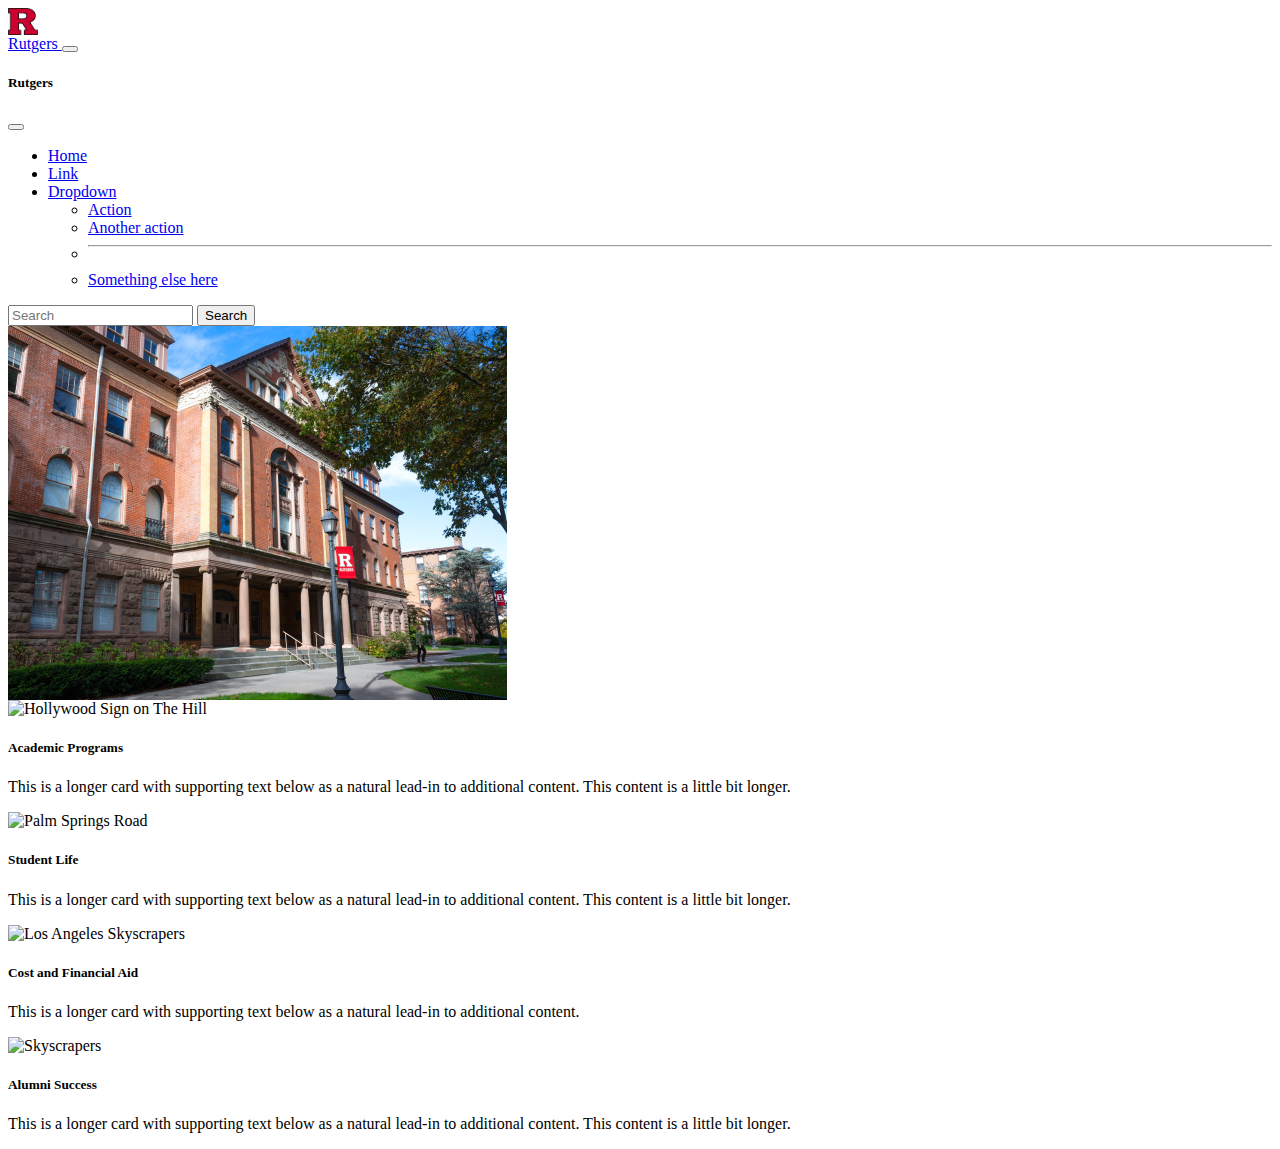
==== index.html @ 3d9d53f5 "added nav, cards, and section" ====
<!doctype html>
<html lang="en">
    <head>
        <title>College Recruitment - Rutgers</title>
        <!-- Required meta tags -->
        <meta charset="utf-8" />
        <meta
            name="viewport"
            content="width=device-width, initial-scale=1, shrink-to-fit=no"
        />

        <!-- Bootstrap CSS v5.2.1 -->
         <link href="style.css" rel="stylesheet"/>
        <link
            href="https://cdn.jsdelivr.net/npm/bootstrap@5.3.2/dist/css/bootstrap.min.css"
            rel="stylesheet"
            integrity="sha384-T3c6CoIi6uLrA9TneNEoa7RxnatzjcDSCmG1MXxSR1GAsXEV/Dwwykc2MPK8M2HN"
            crossorigin="anonymous"
        />
    </head>

    <body>
        <header>

            <nav class="navbar bg-body-tertiary fixed-top">
                <div class="container-fluid">
                  <a class="navbar-brand" href="#">
                    <img src="images/rutgers-logo.png" alt="Logo" width="30" height="24" class="d-inline-block align-text-top">
                    Rutgers
                  </a>

                  <!--navbar right side btn start-->
                  <button class="navbar-toggler" type="button" data-bs-toggle="offcanvas" data-bs-target="#offcanvasNavbar" aria-controls="offcanvasNavbar" aria-label="Toggle navigation">
                    <span class="navbar-toggler-icon"></span>
                  </button>
                  <div class="offcanvas offcanvas-end" tabindex="-1" id="offcanvasNavbar" aria-labelledby="offcanvasNavbarLabel">
                    <div class="offcanvas-header">
                      <h5 class="offcanvas-title" id="offcanvasNavbarLabel">Rutgers</h5>
                      <button type="button" class="btn-close" data-bs-dismiss="offcanvas" aria-label="Close"></button>
                    </div>
                    <div class="offcanvas-body">
                      <ul class="navbar-nav justify-content-end flex-grow-1 pe-3">
                        <li class="nav-item">
                          <a class="nav-link active" aria-current="page" href="#">Home</a>
                        </li>
                        <li class="nav-item">
                          <a class="nav-link" href="#">Link</a>
                        </li>
                        <li class="nav-item dropdown">
                          <a class="nav-link dropdown-toggle" href="#" role="button" data-bs-toggle="dropdown" aria-expanded="false">
                            Dropdown
                          </a>
                          <ul class="dropdown-menu">
                            <li><a class="dropdown-item" href="#">Action</a></li>
                            <li><a class="dropdown-item" href="#">Another action</a></li>
                            <li>
                              <hr class="dropdown-divider">
                            </li>
                            <li><a class="dropdown-item" href="#">Something else here</a></li>
                          </ul>
                        </li>
                      </ul>
                      <form class="d-flex mt-3" role="search">
                        <input class="form-control me-2" type="search" placeholder="Search" aria-label="Search">
                        <button class="btn btn-outline-success" type="submit">Search</button>
                      </form>
                    </div>
                  </div>
                  <!--navbar right side btn end-->

                </div>
              </nav>

        </header>

        <main>

            <section class="100vh mt-5 mb-5 img-responsive">
                <img class="img" src="images/rutgers-campus.jpg"/>
            </section>

            <div class="row row-cols-1 row-cols-md-2 g-4">
                <!--CARD 1 START-->
                <div class="col">
                  <div class="card">
                    <img src="https://mdbcdn.b-cdn.net/img/new/standard/city/041.webp" class="card-img-top"
                      alt="Hollywood Sign on The Hill" />
                    <div class="card-body">
                      <h5 class="card-title">Academic Programs</h5>
                      <p class="card-text">
                        This is a longer card with supporting text below as a natural lead-in to
                        additional content. This content is a little bit longer.
                      </p>
                    </div>
                  </div>
                </div>
                <!--CARD 1 END-->
                <!--CARD 2 START-->
                <div class="col">
                  <div class="card">
                    <img src="https://mdbcdn.b-cdn.net/img/new/standard/city/042.webp" class="card-img-top"
                      alt="Palm Springs Road" />
                    <div class="card-body">
                      <h5 class="card-title">Student Life</h5>
                      <p class="card-text">
                        This is a longer card with supporting text below as a natural lead-in to
                        additional content. This content is a little bit longer.
                      </p>
                    </div>
                  </div>
                </div>
                <!--CARD 2 END-->
                <!--CARD 3 START-->
                <div class="col">
                  <div class="card">
                    <img src="https://mdbcdn.b-cdn.net/img/new/standard/city/043.webp" class="card-img-top"
                      alt="Los Angeles Skyscrapers" />
                    <div class="card-body">
                      <h5 class="card-title">Cost and Financial Aid</h5>
                      <p class="card-text">This is a longer card with supporting text below as a natural lead-in to
                        additional content.</p>
                    </div>
                  </div>
                </div>
                <!--CARD 3 END-->
                <!--CARD 4 START-->
                <div class="col">
                  <div class="card">
                    <img src="https://mdbcdn.b-cdn.net/img/new/standard/city/044.webp" class="card-img-top"
                      alt="Skyscrapers" />
                    <div class="card-body">
                      <h5 class="card-title">Alumni Success</h5>
                      <p class="card-text">
                        This is a longer card with supporting text below as a natural lead-in to
                        additional content. This content is a little bit longer.
                      </p>
                    </div>
                  </div>
                </div>
                <!--CARD 4 END-->
              </div>

        </main>
        <footer>
            <!-- place footer here -->
        </footer>
        <!-- Bootstrap JavaScript Libraries -->
        <script
            src="https://cdn.jsdelivr.net/npm/@popperjs/core@2.11.8/dist/umd/popper.min.js"
            integrity="sha384-I7E8VVD/ismYTF4hNIPjVp/Zjvgyol6VFvRkX/vR+Vc4jQkC+hVqc2pM8ODewa9r"
            crossorigin="anonymous"
        ></script>

        <script
            src="https://cdn.jsdelivr.net/npm/bootstrap@5.3.2/dist/js/bootstrap.min.js"
            integrity="sha384-BBtl+eGJRgqQAUMxJ7pMwbEyER4l1g+O15P+16Ep7Q9Q+zqX6gSbd85u4mG4QzX+"
            crossorigin="anonymous"
        ></script>
    </body>
</html>
---- style.css ----
img {
    display: block;
    max-width: 100%;
    height: auto;
  }
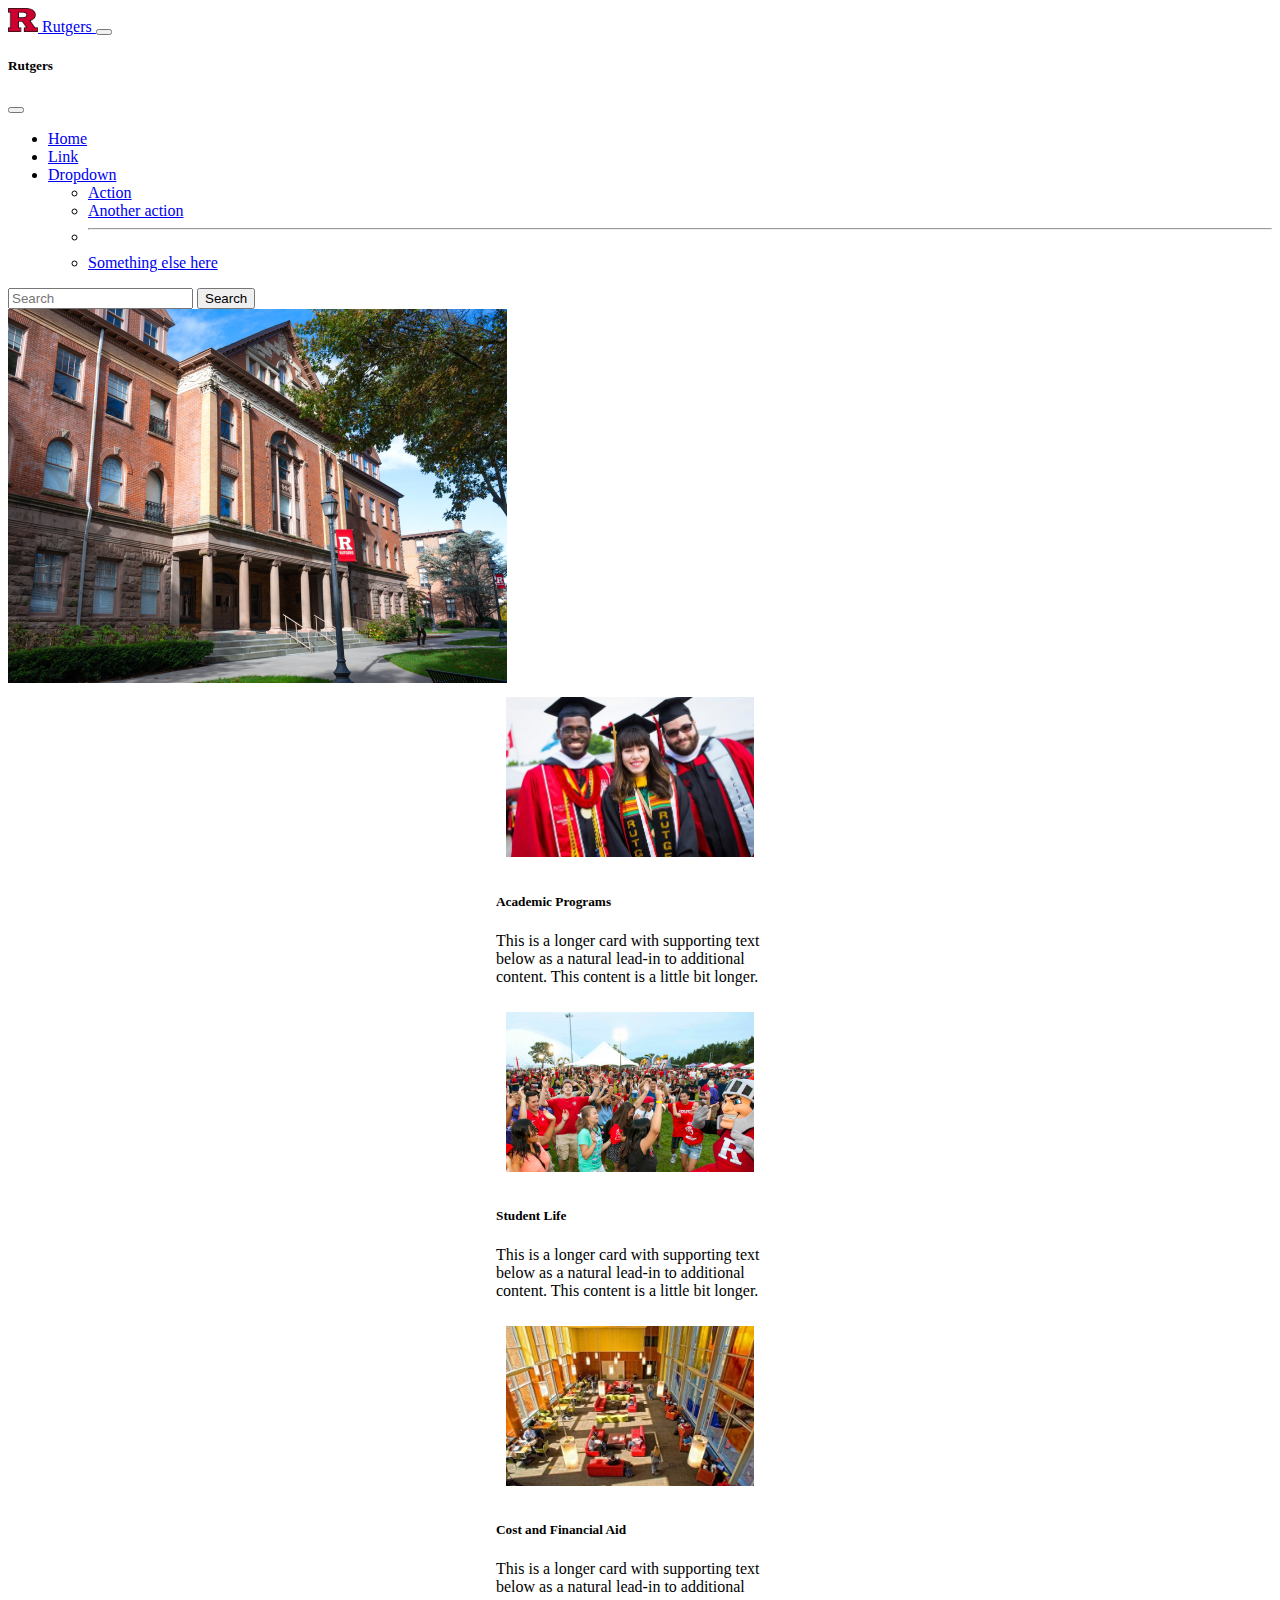
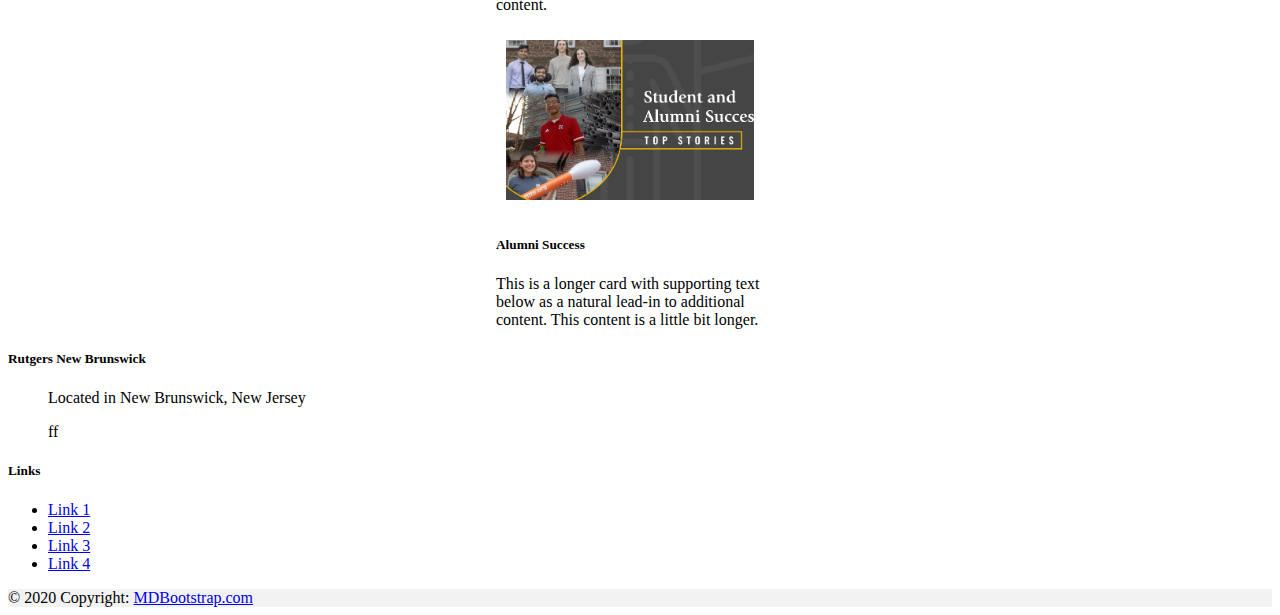
==== commit 1e27db44: "added imgs and footer and tried to resize things" ====
--- a/index.html
+++ b/index.html
@@ -75,75 +75,139 @@
 
         <main>
 
-            <section class="100vh mt-5 mb-5 img-responsive">
+            <section class="100vh mt-5 mb-5 img-responsive img1">
                 <img class="img" src="images/rutgers-campus.jpg"/>
             </section>
 
-            <div class="row row-cols-1 row-cols-md-2 g-4">
-                <!--CARD 1 START-->
-                <div class="col">
-                  <div class="card">
-                    <img src="https://mdbcdn.b-cdn.net/img/new/standard/city/041.webp" class="card-img-top"
-                      alt="Hollywood Sign on The Hill" />
-                    <div class="card-body">
-                      <h5 class="card-title">Academic Programs</h5>
-                      <p class="card-text">
-                        This is a longer card with supporting text below as a natural lead-in to
-                        additional content. This content is a little bit longer.
-                      </p>
-                    </div>
-                  </div>
-                </div>
-                <!--CARD 1 END-->
-                <!--CARD 2 START-->
-                <div class="col">
-                  <div class="card">
-                    <img src="https://mdbcdn.b-cdn.net/img/new/standard/city/042.webp" class="card-img-top"
-                      alt="Palm Springs Road" />
-                    <div class="card-body">
-                      <h5 class="card-title">Student Life</h5>
-                      <p class="card-text">
-                        This is a longer card with supporting text below as a natural lead-in to
-                        additional content. This content is a little bit longer.
-                      </p>
-                    </div>
-                  </div>
-                </div>
-                <!--CARD 2 END-->
-                <!--CARD 3 START-->
-                <div class="col">
-                  <div class="card">
-                    <img src="https://mdbcdn.b-cdn.net/img/new/standard/city/043.webp" class="card-img-top"
-                      alt="Los Angeles Skyscrapers" />
-                    <div class="card-body">
-                      <h5 class="card-title">Cost and Financial Aid</h5>
-                      <p class="card-text">This is a longer card with supporting text below as a natural lead-in to
-                        additional content.</p>
-                    </div>
-                  </div>
-                </div>
-                <!--CARD 3 END-->
-                <!--CARD 4 START-->
-                <div class="col">
-                  <div class="card">
-                    <img src="https://mdbcdn.b-cdn.net/img/new/standard/city/044.webp" class="card-img-top"
-                      alt="Skyscrapers" />
-                    <div class="card-body">
-                      <h5 class="card-title">Alumni Success</h5>
-                      <p class="card-text">
-                        This is a longer card with supporting text below as a natural lead-in to
-                        additional content. This content is a little bit longer.
-                      </p>
-                    </div>
-                  </div>
-                </div>
-                <!--CARD 4 END-->
-              </div>
+            <div class="row row-cols-1 row-cols-md-2 g-4 d-flex justify-content-center">
+              <!--CARD 1 START-->
+              <div class="col">
+                <div class="card small-card">
+                  <img src="images/rutgers-academic.jpg" class="card-img-top fixed-size" alt="Hollywood Sign on The Hill" />
+                  <div class="card-body">
+                    <h5 class="card-title">Academic Programs</h5>
+                    <p class="card-text">
+                      This is a longer card with supporting text below as a natural lead-in to additional content. This content is a little bit longer.
+                    </p>
+                  </div>
+                </div>
+              </div>
+              <!--CARD 1 END-->
+              <!--CARD 2 START-->
+              <div class="col">
+                <div class="card small-card">
+                  <img src="images/rutgers-student.jpg" class="card-img-top fixed-size" alt="Palm Springs Road" />
+                  <div class="card-body">
+                    <h5 class="card-title">Student Life</h5>
+                    <p class="card-text">
+                      This is a longer card with supporting text below as a natural lead-in to additional content. This content is a little bit longer.
+                    </p>
+                  </div>
+                </div>
+              </div>
+              <!--CARD 2 END-->
+              <!--CARD 3 START-->
+              <div class="col">
+                <div class="card small-card">
+                  <img src="images/rutgers-cost.jpg" class="card-img-top fixed-size" alt="Los Angeles Skyscrapers" />
+                  <div class="card-body">
+                    <h5 class="card-title">Cost and Financial Aid</h5>
+                    <p class="card-text">This is a longer card with supporting text below as a natural lead-in to additional content.</p>
+                  </div>
+                </div>
+              </div>
+              <!--CARD 3 END-->
+              <!--CARD 4 START-->
+              <div class="col">
+                <div class="card small-card">
+                  <img src="images/rutgers-alumni.jpg" class="card-img-top fixed-size" alt="Skyscrapers" />
+                  <div class="card-body">
+                    <h5 class="card-title">Alumni Success</h5>
+                    <p class="card-text">
+                      This is a longer card with supporting text below as a natural lead-in to additional content. This content is a little bit longer.
+                    </p>
+                  </div>
+                </div>
+              </div>
+              <!--CARD 4 END-->
+            </div>
+            
+            <style>
+              .small-card {
+                width: 18rem; /* Adjust the card width as needed */
+                margin: 0 auto; /* Center the card */
+              }
+            
+              .fixed-size {
+                height: 180px; /* Adjust this value as needed */
+                width: calc(100% - 20px); /* Ensures the image spans the full width of the card, minus the padding */
+                padding: 10px; /* Adds padding around the image */
+                object-fit: cover; /* Ensures the image covers the area without distortion */
+                box-sizing: border-box; /* Ensures padding is included in the element's total width and height */
+              }
+            </style>
+            
+            
+            
 
         </main>
-        <footer>
-            <!-- place footer here -->
-        </footer>
+
+
+        <section class="">
+          <!-- Footer -->
+          <footer class="bg-body-tertiary text-center">
+            <!-- Grid container -->
+            <div class="container p-4">
+              <!--Grid row-->
+              <div class="row">
+                <!--Grid column-->
+                <div class="col-lg-6 col-md-12 mb-4 mb-md-0">
+                  <h5 class="text-uppercase">Rutgers New Brunswick</h5>
+        
+                  <ul>
+                    <p>Located in New Brunswick, New Jersey</p>
+                    <p>ff</p>
+                  </ul>
+                </div>
+                <!--Grid column-->
+        
+                <!--Grid column-->
+                <div class="col-lg-3 col-md-6 mb-4 mb-md-0">
+                  <h5 class="text-uppercase">Links</h5>
+        
+                  <ul class="list-unstyled mb-0">
+                    <li>
+                      <a href="#!" class="text-body">Link 1</a>
+                    </li>
+                    <li>
+                      <a href="#!" class="text-body">Link 2</a>
+                    </li>
+                    <li>
+                      <a href="#!" class="text-body">Link 3</a>
+                    </li>
+                    <li>
+                      <a href="#!" class="text-body">Link 4</a>
+                    </li>
+                  </ul>
+                </div>
+                <!--Grid column-->
+        
+              </div>
+              <!--Grid row-->
+            </div>
+            <!-- Grid container -->
+        
+            <!-- Copyright -->
+            <div class="text-center p-3" style="background-color: rgba(0, 0, 0, 0.05);">
+              © 2020 Copyright:
+              <a class="text-body" href="https://mdbootstrap.com/">MDBootstrap.com</a>
+            </div>
+            <!-- Copyright -->
+          </footer>
+          <!-- Footer -->
+        </section>
+
+
         <!-- Bootstrap JavaScript Libraries -->
         <script
             src="https://cdn.jsdelivr.net/npm/@popperjs/core@2.11.8/dist/umd/popper.min.js"
--- a/style.css
+++ b/style.css
@@ -1,5 +1,3 @@
-img {
-    display: block;
-    max-width: 100%;
-    height: auto;
-  }+.img1 {
+  width: 10000px;
+}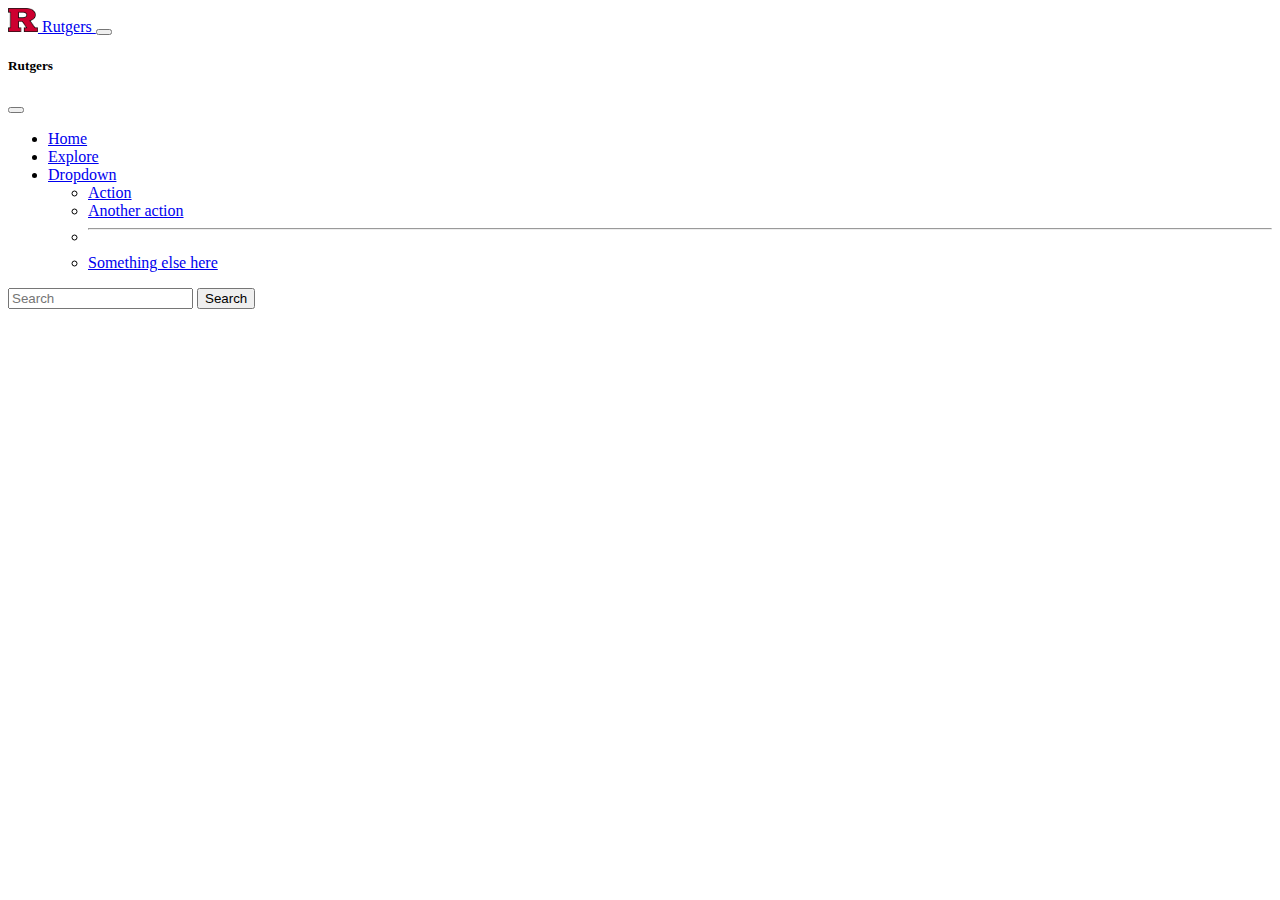
==== commit 7753fc83: "changed image, added a home page" ====
--- a/index.html
+++ b/index.html
@@ -10,7 +10,6 @@
         />
 
         <!-- Bootstrap CSS v5.2.1 -->
-         <link href="style.css" rel="stylesheet"/>
         <link
             href="https://cdn.jsdelivr.net/npm/bootstrap@5.3.2/dist/css/bootstrap.min.css"
             rel="stylesheet"
@@ -21,7 +20,7 @@
 
     <body>
         <header>
-
+            
             <nav class="navbar bg-body-tertiary fixed-top">
                 <div class="container-fluid">
                   <a class="navbar-brand" href="#">
@@ -41,10 +40,10 @@
                     <div class="offcanvas-body">
                       <ul class="navbar-nav justify-content-end flex-grow-1 pe-3">
                         <li class="nav-item">
-                          <a class="nav-link active" aria-current="page" href="#">Home</a>
+                          <a class="nav-link active" aria-current="page" href="index.html">Home</a>
                         </li>
                         <li class="nav-item">
-                          <a class="nav-link" href="#">Link</a>
+                          <a class="nav-link" href="explore.html">Explore</a>
                         </li>
                         <li class="nav-item dropdown">
                           <a class="nav-link dropdown-toggle" href="#" role="button" data-bs-toggle="dropdown" aria-expanded="false">
@@ -72,142 +71,10 @@
               </nav>
 
         </header>
-
-        <main>
-
-            <section class="100vh mt-5 mb-5 img-responsive img1">
-                <img class="img" src="images/rutgers-campus.jpg"/>
-            </section>
-
-            <div class="row row-cols-1 row-cols-md-2 g-4 d-flex justify-content-center">
-              <!--CARD 1 START-->
-              <div class="col">
-                <div class="card small-card">
-                  <img src="images/rutgers-academic.jpg" class="card-img-top fixed-size" alt="Hollywood Sign on The Hill" />
-                  <div class="card-body">
-                    <h5 class="card-title">Academic Programs</h5>
-                    <p class="card-text">
-                      This is a longer card with supporting text below as a natural lead-in to additional content. This content is a little bit longer.
-                    </p>
-                  </div>
-                </div>
-              </div>
-              <!--CARD 1 END-->
-              <!--CARD 2 START-->
-              <div class="col">
-                <div class="card small-card">
-                  <img src="images/rutgers-student.jpg" class="card-img-top fixed-size" alt="Palm Springs Road" />
-                  <div class="card-body">
-                    <h5 class="card-title">Student Life</h5>
-                    <p class="card-text">
-                      This is a longer card with supporting text below as a natural lead-in to additional content. This content is a little bit longer.
-                    </p>
-                  </div>
-                </div>
-              </div>
-              <!--CARD 2 END-->
-              <!--CARD 3 START-->
-              <div class="col">
-                <div class="card small-card">
-                  <img src="images/rutgers-cost.jpg" class="card-img-top fixed-size" alt="Los Angeles Skyscrapers" />
-                  <div class="card-body">
-                    <h5 class="card-title">Cost and Financial Aid</h5>
-                    <p class="card-text">This is a longer card with supporting text below as a natural lead-in to additional content.</p>
-                  </div>
-                </div>
-              </div>
-              <!--CARD 3 END-->
-              <!--CARD 4 START-->
-              <div class="col">
-                <div class="card small-card">
-                  <img src="images/rutgers-alumni.jpg" class="card-img-top fixed-size" alt="Skyscrapers" />
-                  <div class="card-body">
-                    <h5 class="card-title">Alumni Success</h5>
-                    <p class="card-text">
-                      This is a longer card with supporting text below as a natural lead-in to additional content. This content is a little bit longer.
-                    </p>
-                  </div>
-                </div>
-              </div>
-              <!--CARD 4 END-->
-            </div>
-            
-            <style>
-              .small-card {
-                width: 18rem; /* Adjust the card width as needed */
-                margin: 0 auto; /* Center the card */
-              }
-            
-              .fixed-size {
-                height: 180px; /* Adjust this value as needed */
-                width: calc(100% - 20px); /* Ensures the image spans the full width of the card, minus the padding */
-                padding: 10px; /* Adds padding around the image */
-                object-fit: cover; /* Ensures the image covers the area without distortion */
-                box-sizing: border-box; /* Ensures padding is included in the element's total width and height */
-              }
-            </style>
-            
-            
-            
-
-        </main>
-
-
-        <section class="">
-          <!-- Footer -->
-          <footer class="bg-body-tertiary text-center">
-            <!-- Grid container -->
-            <div class="container p-4">
-              <!--Grid row-->
-              <div class="row">
-                <!--Grid column-->
-                <div class="col-lg-6 col-md-12 mb-4 mb-md-0">
-                  <h5 class="text-uppercase">Rutgers New Brunswick</h5>
-        
-                  <ul>
-                    <p>Located in New Brunswick, New Jersey</p>
-                    <p>ff</p>
-                  </ul>
-                </div>
-                <!--Grid column-->
-        
-                <!--Grid column-->
-                <div class="col-lg-3 col-md-6 mb-4 mb-md-0">
-                  <h5 class="text-uppercase">Links</h5>
-        
-                  <ul class="list-unstyled mb-0">
-                    <li>
-                      <a href="#!" class="text-body">Link 1</a>
-                    </li>
-                    <li>
-                      <a href="#!" class="text-body">Link 2</a>
-                    </li>
-                    <li>
-                      <a href="#!" class="text-body">Link 3</a>
-                    </li>
-                    <li>
-                      <a href="#!" class="text-body">Link 4</a>
-                    </li>
-                  </ul>
-                </div>
-                <!--Grid column-->
-        
-              </div>
-              <!--Grid row-->
-            </div>
-            <!-- Grid container -->
-        
-            <!-- Copyright -->
-            <div class="text-center p-3" style="background-color: rgba(0, 0, 0, 0.05);">
-              © 2020 Copyright:
-              <a class="text-body" href="https://mdbootstrap.com/">MDBootstrap.com</a>
-            </div>
-            <!-- Copyright -->
-          </footer>
-          <!-- Footer -->
-        </section>
-
-
+        <main></main>
+        <footer>
+            <!-- place footer here -->
+        </footer>
         <!-- Bootstrap JavaScript Libraries -->
         <script
             src="https://cdn.jsdelivr.net/npm/@popperjs/core@2.11.8/dist/umd/popper.min.js"
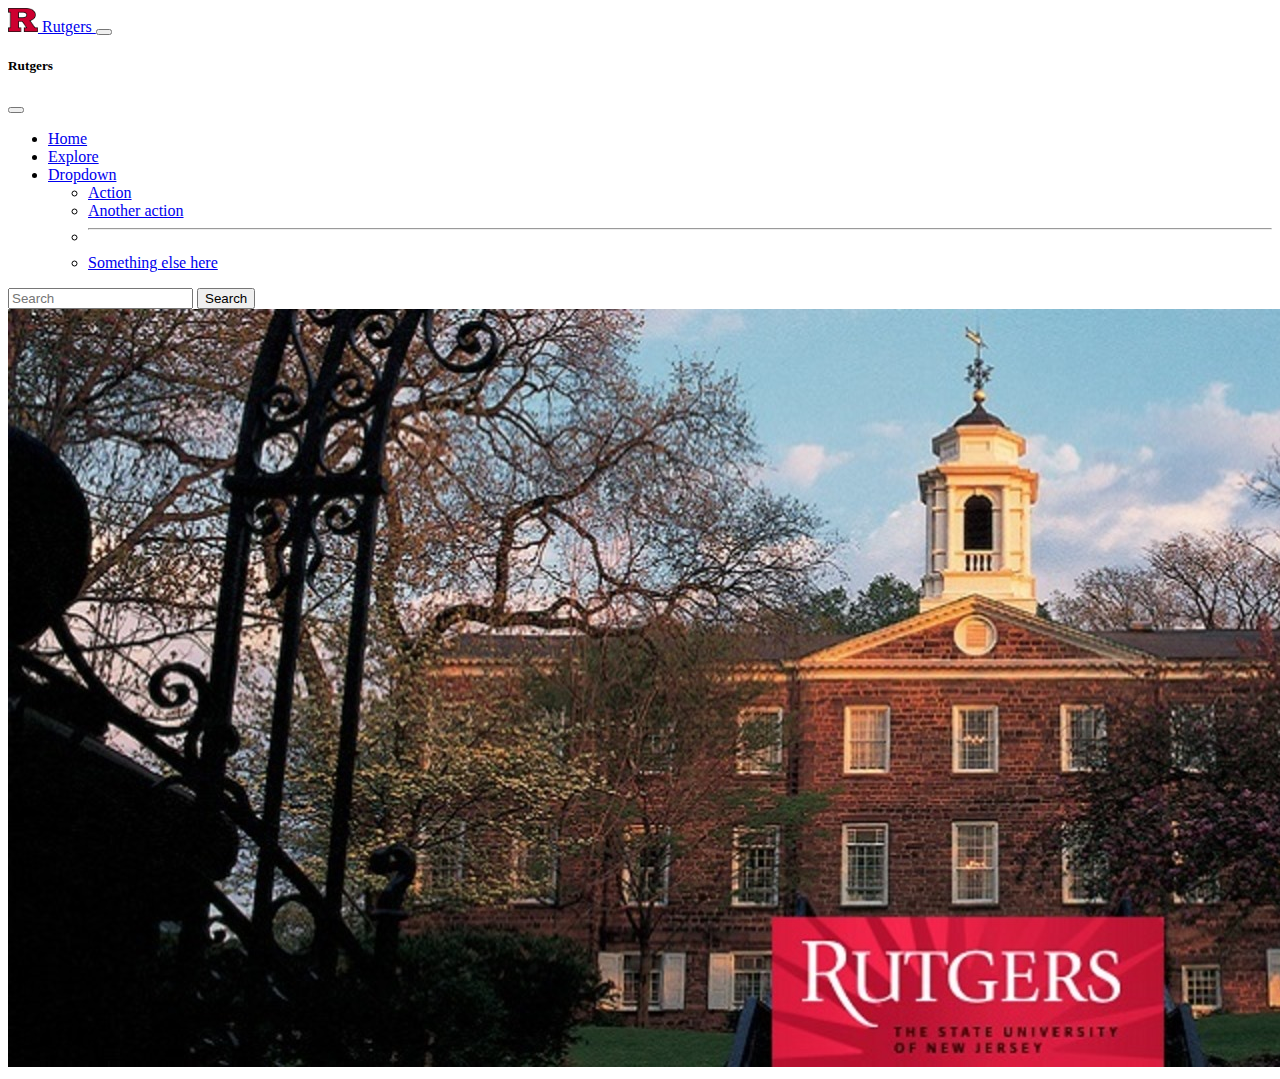
==== commit 9b6355df: "added home img, maybe new cards" ====
--- a/index.html
+++ b/index.html
@@ -71,7 +71,14 @@
               </nav>
 
         </header>
-        <main></main>
+        <main>
+
+          <section class="100vh mt-5 mb-5 img-responsive img1 img">
+            <img class="imcClass" src="images/rutgers-1.jpg  "/>
+        </section>
+
+
+        </main>
         <footer>
             <!-- place footer here -->
         </footer>
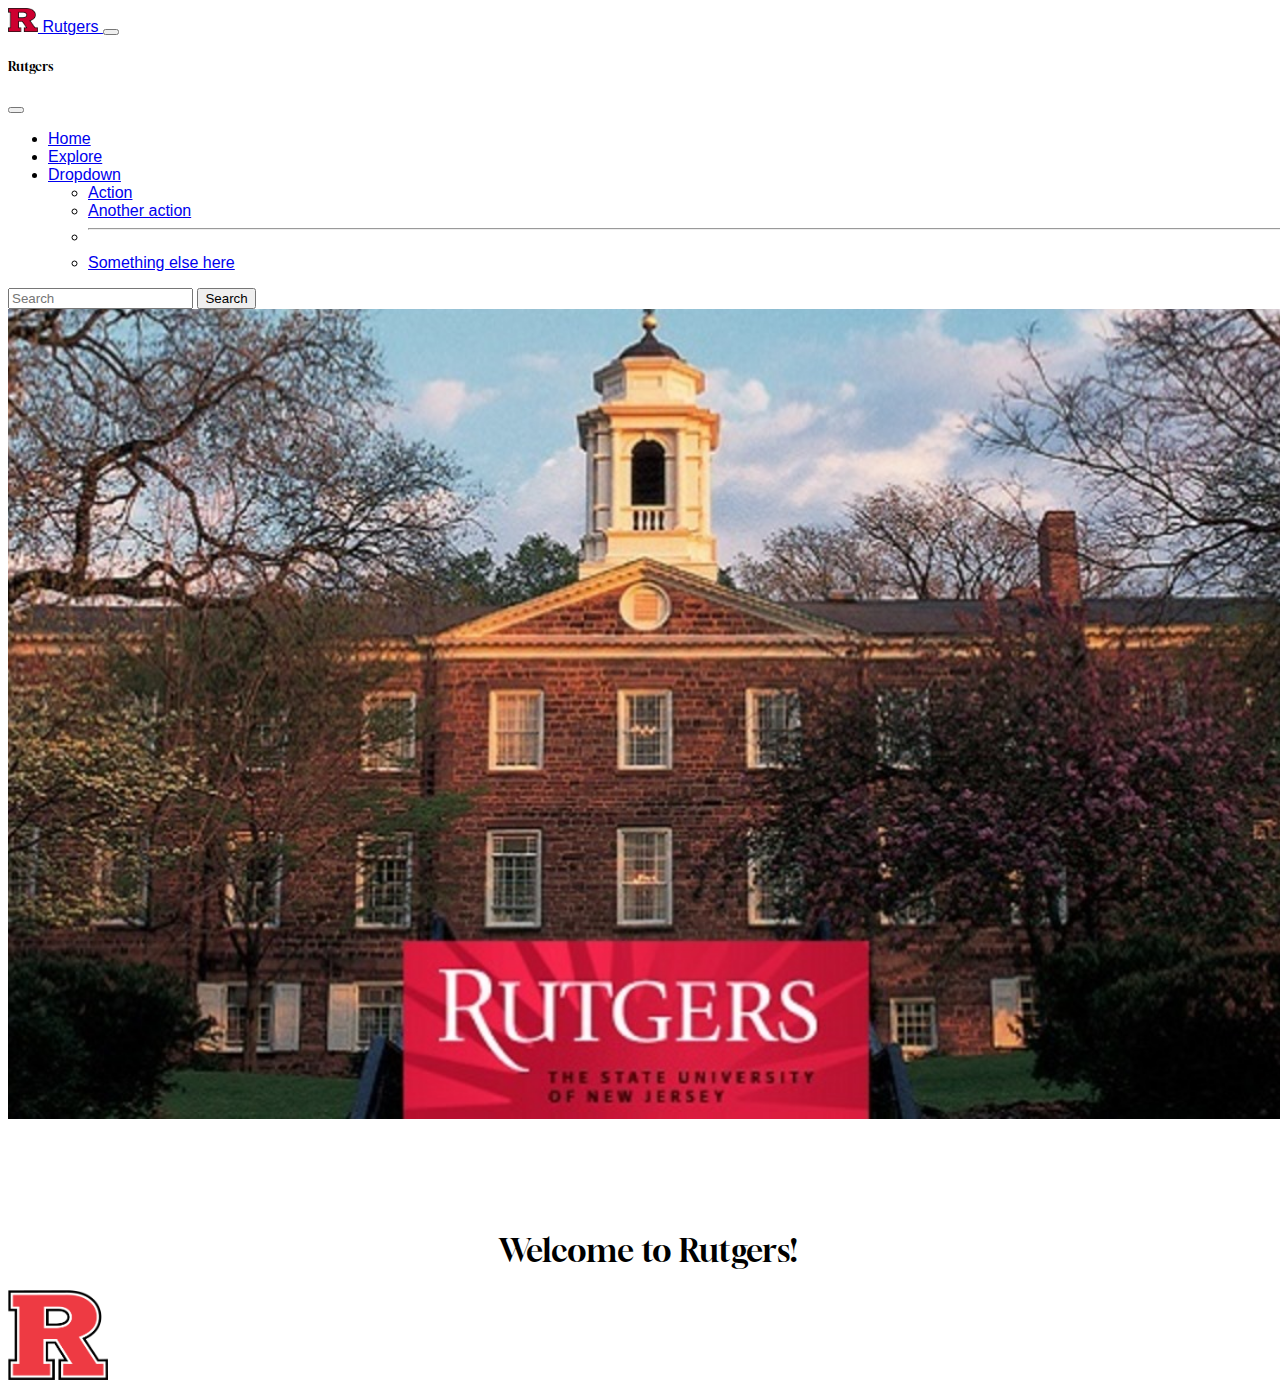
==== commit 49bd6594: "added imgs and fonts" ====
--- a/index.html
+++ b/index.html
@@ -16,6 +16,10 @@
             integrity="sha384-T3c6CoIi6uLrA9TneNEoa7RxnatzjcDSCmG1MXxSR1GAsXEV/Dwwykc2MPK8M2HN"
             crossorigin="anonymous"
         />
+        <link href="style.css" rel="stylesheet"/>
+        <link rel="preconnect" href="https://fonts.googleapis.com">
+        <link rel="preconnect" href="https://fonts.gstatic.com" crossorigin>
+        <link href="https://fonts.googleapis.com/css2?family=Gloock&display=swap" rel="stylesheet">
     </head>
 
     <body>
@@ -34,7 +38,7 @@
                   </button>
                   <div class="offcanvas offcanvas-end" tabindex="-1" id="offcanvasNavbar" aria-labelledby="offcanvasNavbarLabel">
                     <div class="offcanvas-header">
-                      <h5 class="offcanvas-title" id="offcanvasNavbarLabel">Rutgers</h5>
+                      <h5 class="offcanvas-title hd-txt" id="offcanvasNavbarLabel">Rutgers</h5>
                       <button type="button" class="btn-close" data-bs-dismiss="offcanvas" aria-label="Close"></button>
                     </div>
                     <div class="offcanvas-body">
@@ -73,10 +77,15 @@
         </header>
         <main>
 
-          <section class="100vh mt-5 mb-5 img-responsive img1 img">
+          <section class="100vh mt-0 img-responsive img1 img">
             <img class="imcClass" src="images/rutgers-1.jpg  "/>
         </section>
 
+        <h1 class="hd-txt hd-main">Welcome to Rutgers!</h1>
+
+        <div>
+        <img class="fostrap-logo" src="images/RU-logo2.png">
+        </div>
 
         </main>
         <footer>
--- a/style.css
+++ b/style.css
@@ -0,0 +1,141 @@
+.hd-main {
+  text-align: center;
+}
+
+
+.hd-txt {
+  font-family: "Gloock", serif;
+  font-weight: 400;
+  font-style: normal;
+}
+
+
+.img1 {
+  position: relative;
+        width: 100vw;
+        height: 100vh;
+        overflow: hidden;
+        margin: 0; /* Remove margins to ensure full screen coverage */
+}
+
+.img1 img {
+  position: absolute;
+        top: 10%;
+        left: 50%;
+        width: 100%;
+        height: 100%;
+        object-fit: cover;
+        transform: translate(-50%, -20%);
+}
+
+.small-card {
+  padding-bottom: 15px;
+}
+
+@import url(https://fonts.googleapis.com/css?family=Roboto:400,100,900);
+
+html,
+body {
+  -moz-box-sizing: border-box;
+       box-sizing: border-box;
+  height: 100%;
+  width: 100%; 
+  background: #FFF;
+  font-family: 'Roboto', sans-serif;
+  font-weight: 400;
+}
+ 
+.wrapper {
+  display: table;
+  height: 100%;
+  width: 100%;
+}
+
+.container-fostrap {
+  display: table-cell;
+  padding: 1em;
+  text-align: center;
+  vertical-align: middle;
+}
+.fostrap-logo {
+  width: 100px;
+  margin-bottom:15px
+}
+h1.heading {
+  color: #fff;
+  font-size: 1.15em;
+  font-weight: 900;
+  margin: 0 0 0.5em;
+  color: #505050;
+}
+@media (min-width: 450px) {
+  h1.heading {
+    font-size: 3.55em;
+  }
+}
+@media (min-width: 760px) {
+  h1.heading {
+    font-size: 3.05em;
+  }
+}
+@media (min-width: 900px) {
+  h1.heading {
+    font-size: 3.25em;
+    margin: 0 0 0.3em;
+  }
+} 
+.card {
+  display: block; 
+    margin-bottom: 20px;
+    line-height: 1.42857143;
+    background-color: #fff;
+    border-radius: 2px;
+    box-shadow: 0 2px 5px 0 rgba(0,0,0,0.16),0 2px 10px 0 rgba(0,0,0,0.12); 
+    transition: box-shadow .25s; 
+}
+.card:hover {
+  box-shadow: 0 8px 17px 0 rgba(0,0,0,0.2),0 6px 20px 0 rgba(0,0,0,0.19);
+}
+.img-card {
+  width: 100%;
+  height:200px;
+  border-top-left-radius:2px;
+  border-top-right-radius:2px;
+  display:block;
+    overflow: hidden;
+}
+.img-card img{
+  width: 100%;
+  height: 200px;
+  object-fit:cover; 
+  transition: all .25s ease;
+} 
+.card-content {
+  padding:15px;
+  text-align:left;
+}
+.card-title {
+  margin-top:0px;
+  font-weight: 700;
+  font-size: 1.65em;
+}
+.card-title a {
+  color: #000;
+  text-decoration: none !important;
+}
+.card-read-more {
+  border-top: 1px solid #D4D4D4;
+}
+.card-read-more a {
+  text-decoration: none !important;
+  padding:10px;
+  font-weight:600;
+  text-transform: uppercase
+}
+
+@media (max-width: 762px){
+  #background {
+    background-image: url(images/rutgers-cost.jpg);
+  }
+}
+
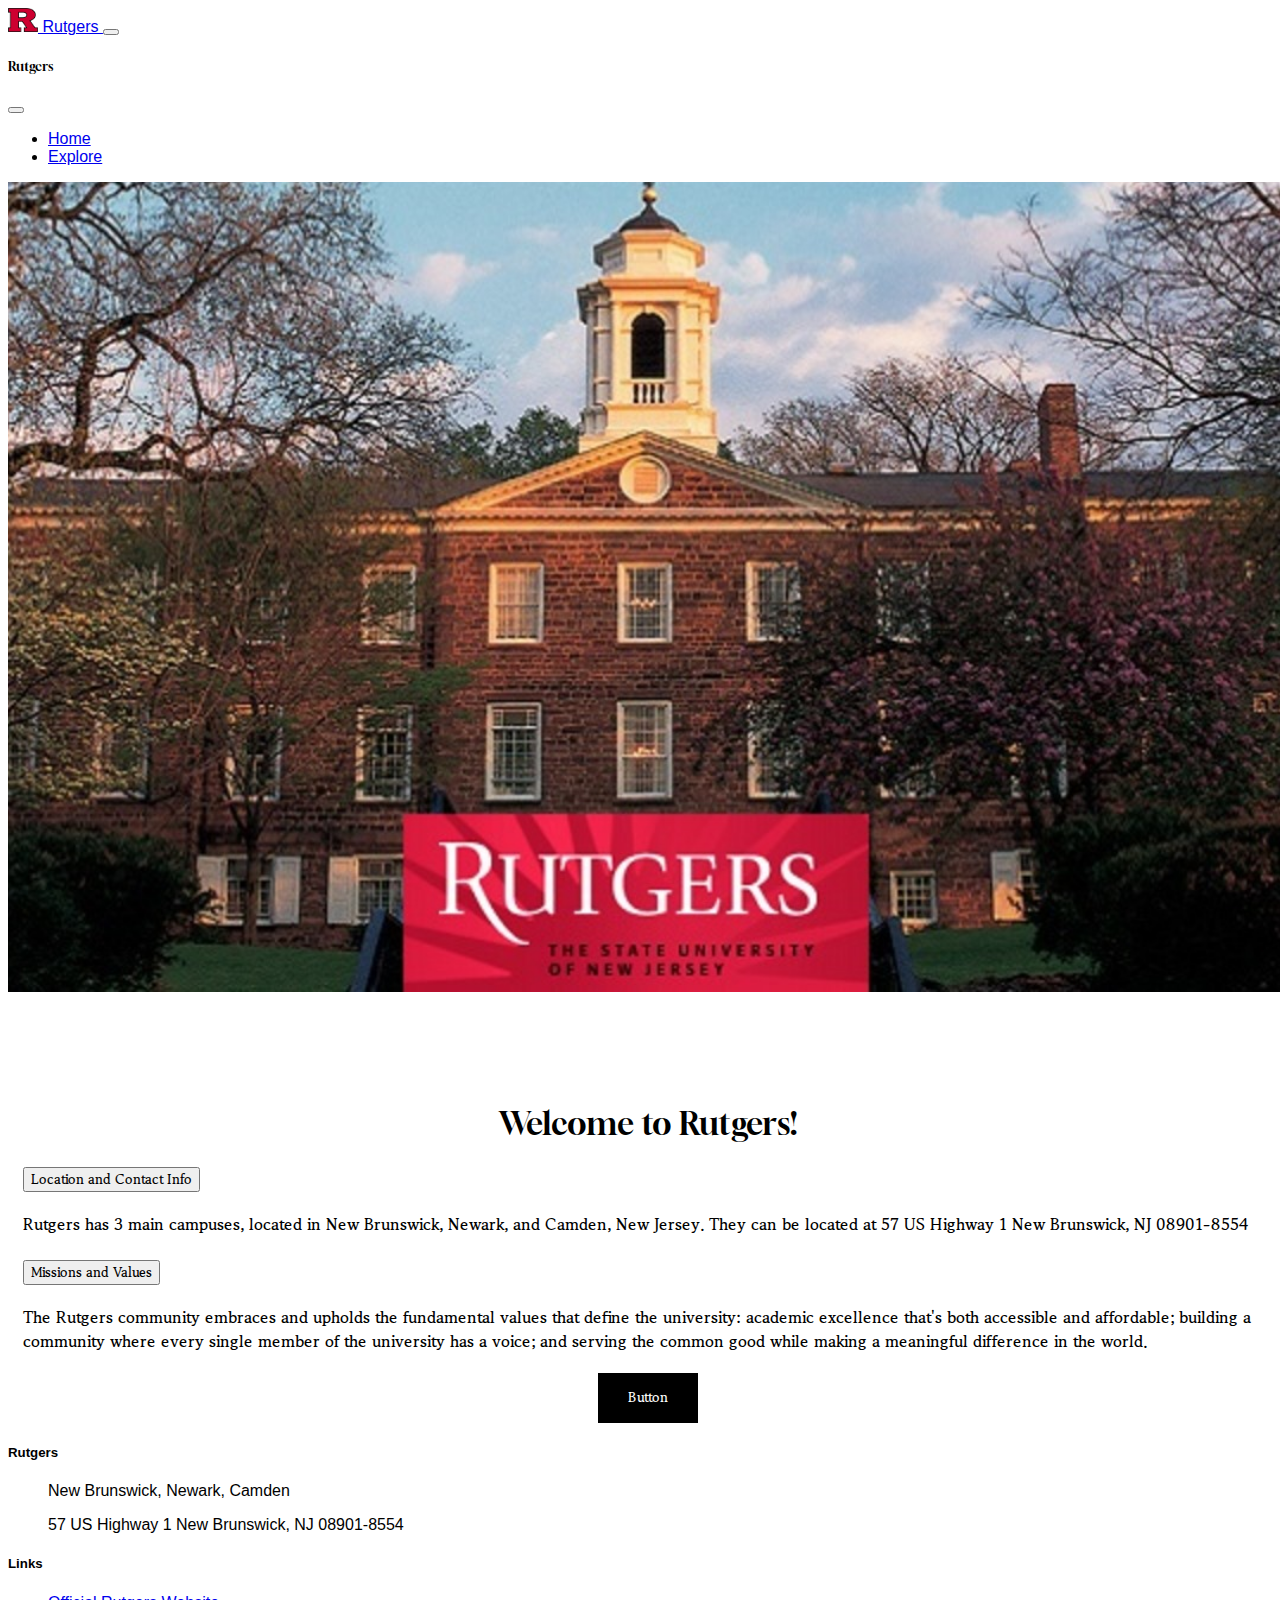
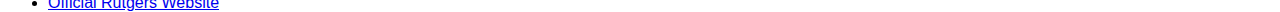
==== commit d7ffc0f4: "home pg done" ====
--- a/index.html
+++ b/index.html
@@ -20,6 +20,7 @@
         <link rel="preconnect" href="https://fonts.googleapis.com">
         <link rel="preconnect" href="https://fonts.gstatic.com" crossorigin>
         <link href="https://fonts.googleapis.com/css2?family=Gloock&display=swap" rel="stylesheet">
+        <link href="https://fonts.googleapis.com/css2?family=Gowun+Batang:wght@400;700&display=swap" rel="stylesheet">
     </head>
 
     <body>
@@ -49,24 +50,6 @@
                         <li class="nav-item">
                           <a class="nav-link" href="explore.html">Explore</a>
                         </li>
-                        <li class="nav-item dropdown">
-                          <a class="nav-link dropdown-toggle" href="#" role="button" data-bs-toggle="dropdown" aria-expanded="false">
-                            Dropdown
-                          </a>
-                          <ul class="dropdown-menu">
-                            <li><a class="dropdown-item" href="#">Action</a></li>
-                            <li><a class="dropdown-item" href="#">Another action</a></li>
-                            <li>
-                              <hr class="dropdown-divider">
-                            </li>
-                            <li><a class="dropdown-item" href="#">Something else here</a></li>
-                          </ul>
-                        </li>
-                      </ul>
-                      <form class="d-flex mt-3" role="search">
-                        <input class="form-control me-2" type="search" placeholder="Search" aria-label="Search">
-                        <button class="btn btn-outline-success" type="submit">Search</button>
-                      </form>
                     </div>
                   </div>
                   <!--navbar right side btn end-->
@@ -83,15 +66,84 @@
 
         <h1 class="hd-txt hd-main">Welcome to Rutgers!</h1>
 
-        <div>
-        <img class="fostrap-logo" src="images/RU-logo2.png">
+        <div class="accordion" id="accordionExample">
+          <div class="accordion-item">
+            <h2 class="accordion-header">
+              <button class="accordion-button main-txt" type="button" data-bs-toggle="collapse" data-bs-target="#collapseOne" aria-expanded="true" aria-controls="collapseOne">
+                Location and Contact Info
+              </button>
+            </h2>
+            <div id="collapseOne" class="accordion-collapse collapse show" data-bs-parent="#accordionExample">
+              <div class="accordion-body main-txt">
+                <strong>Rutgers has 3 main campuses, located in New Brunswick, Newark, and Camden, New Jersey.</strong> They can be located at 57 US Highway 1 New Brunswick, NJ 08901-8554
+              </div>
+            </div>
+          </div>
+          <div class="accordion-item">
+            <h2 class="accordion-header">
+              <button class="accordion-button collapsed main-txt" type="button" data-bs-toggle="collapse" data-bs-target="#collapseTwo" aria-expanded="false" aria-controls="collapseTwo">
+                Missions and Values
+              </button>
+            </h2>
+            <div id="collapseTwo" class="accordion-collapse collapse" data-bs-parent="#accordionExample">
+              <div class="accordion-body main-txt">
+                <strong>The Rutgers community embraces and upholds the fundamental values that define the university:</strong> academic excellence that's both accessible and affordable; building a community where every single member of the university has a voice; and serving the common good while making a meaningful difference in the world.
+              </div>
+            </div>
+          </div>
         </div>
 
+        
+        <button class="home-btn main-txt" type="button"><a class="a1" href="explore.html">Button</a></button>
+
         </main>
-        <footer>
-            <!-- place footer here -->
-        </footer>
+
+        <!--Back to top button https://www.w3schools.com/howto/howto_js_scroll_to_top.asp-->
+        <button onclick="topFunction()" id="myBtn" title="Go to top">Top</button>
+
+        <section class="">
+          <!-- Footer -->
+          <footer class="bg-body-tertiary text-center">
+            <!-- Grid container -->
+            <div class="container p-4">
+              <!--Grid row-->
+              <div class="row">
+                <!--Grid column-->
+                <div class="col-lg-6 col-md-12 mb-4 mb-md-0">
+                  <h5 class="text-uppercase">Rutgers</h5>
+        
+                  <ul>
+                    <p>New Brunswick, Newark, Camden</p>
+                    <p>57 US Highway 1 New Brunswick, NJ 08901-8554</p>
+                  </ul>
+                </div>
+                <!--Grid column-->
+        
+                <!--Grid column-->
+                <div class="col-lg-3 col-md-6 mb-4 mb-md-0">
+                  <h5 class="text-uppercase">Links</h5>
+        
+                  <ul class="list-unstyled mb-0">
+                    <li>
+                      <a href="https://www.rutgers.edu/" class="text-body">Official Rutgers Website</a>
+                    </li>
+                    
+                  </ul>
+                </div>
+                <!--Grid column-->
+        
+              </div>
+              <!--Grid row-->
+            </div>
+            <!-- Grid container -->
+        
+            
+          </footer>
+          <!-- Footer -->
+        </section>
+
         <!-- Bootstrap JavaScript Libraries -->
+        <script src="script.js"></script>
         <script
             src="https://cdn.jsdelivr.net/npm/@popperjs/core@2.11.8/dist/umd/popper.min.js"
             integrity="sha384-I7E8VVD/ismYTF4hNIPjVp/Zjvgyol6VFvRkX/vR+Vc4jQkC+hVqc2pM8ODewa9r"
--- a/style.css
+++ b/style.css
@@ -28,8 +28,70 @@
         transform: translate(-50%, -20%);
 }
 
+@media (max-width:450px){
+  .img1 {
+    width: auto;
+    height: 930px;
+  }
+ }
+
 .small-card {
   padding-bottom: 15px;
+}
+
+.accordion {
+  margin-left: 15px;
+  margin-right: 15px;
+  margin-bottom: 20px;
+}
+
+.main-txt {
+  font-family: "Gowun Batang", serif;
+  font-weight: 700;
+  font-style: normal;
+}
+
+.home-btn{
+  height: 50px;
+  width: 100px;
+  background: #be0606;
+  margin: auto;
+  border:0px;
+  color:#ffffff;
+  box-shadow: 0 0 1px #b10505;
+  -webkit-transform-origin: 50% 50%;
+  -webkit-transition-duration: 0.5s;
+  -webkit-transition-timing-function: ease-out;
+  -webkit-box-shadow: 50px 0px 0 0 rgb(0, 0, 0) inset , -50px 0px 0 rgb(0, 0, 0) inset;
+  display: block;
+  margin-bottom: 15px;
+}
+.a1 {
+  text-decoration: none;
+  color: #fff;
+}
+.home-btn:hover{
+  -webkit-box-shadow: 0px 0px 0 0 rgb(0, 0, 0) inset , 0px 0px 0 rgb(0, 0, 0) inset;
+}
+
+#myBtn {
+  display: none; /* Hidden by default */
+  position: fixed; /* Fixed/sticky position */
+  bottom: 20px; /* Place the button at the bottom of the page */
+  right: 30px; /* Place the button 30px from the right */
+  z-index: 99; /* Make sure it does not overlap */
+  border: none; /* Remove borders */
+  outline: none; /* Remove outline */
+  background-color: rgb(168, 160, 160); /* Set a background color */
+  color: white; /* Text color */
+  cursor: pointer; /* Add a mouse pointer on hover */
+  padding: 15px; /* Some padding */
+  border-radius: 10px; /* Rounded corners */
+  font-size: 18px; /* Increase font size */
+}
+
+#myBtn:hover {
+  background-color: #555; /* Add a dark-grey background on hover */
 }
 
 @import url(https://fonts.googleapis.com/css?family=Roboto:400,100,900);
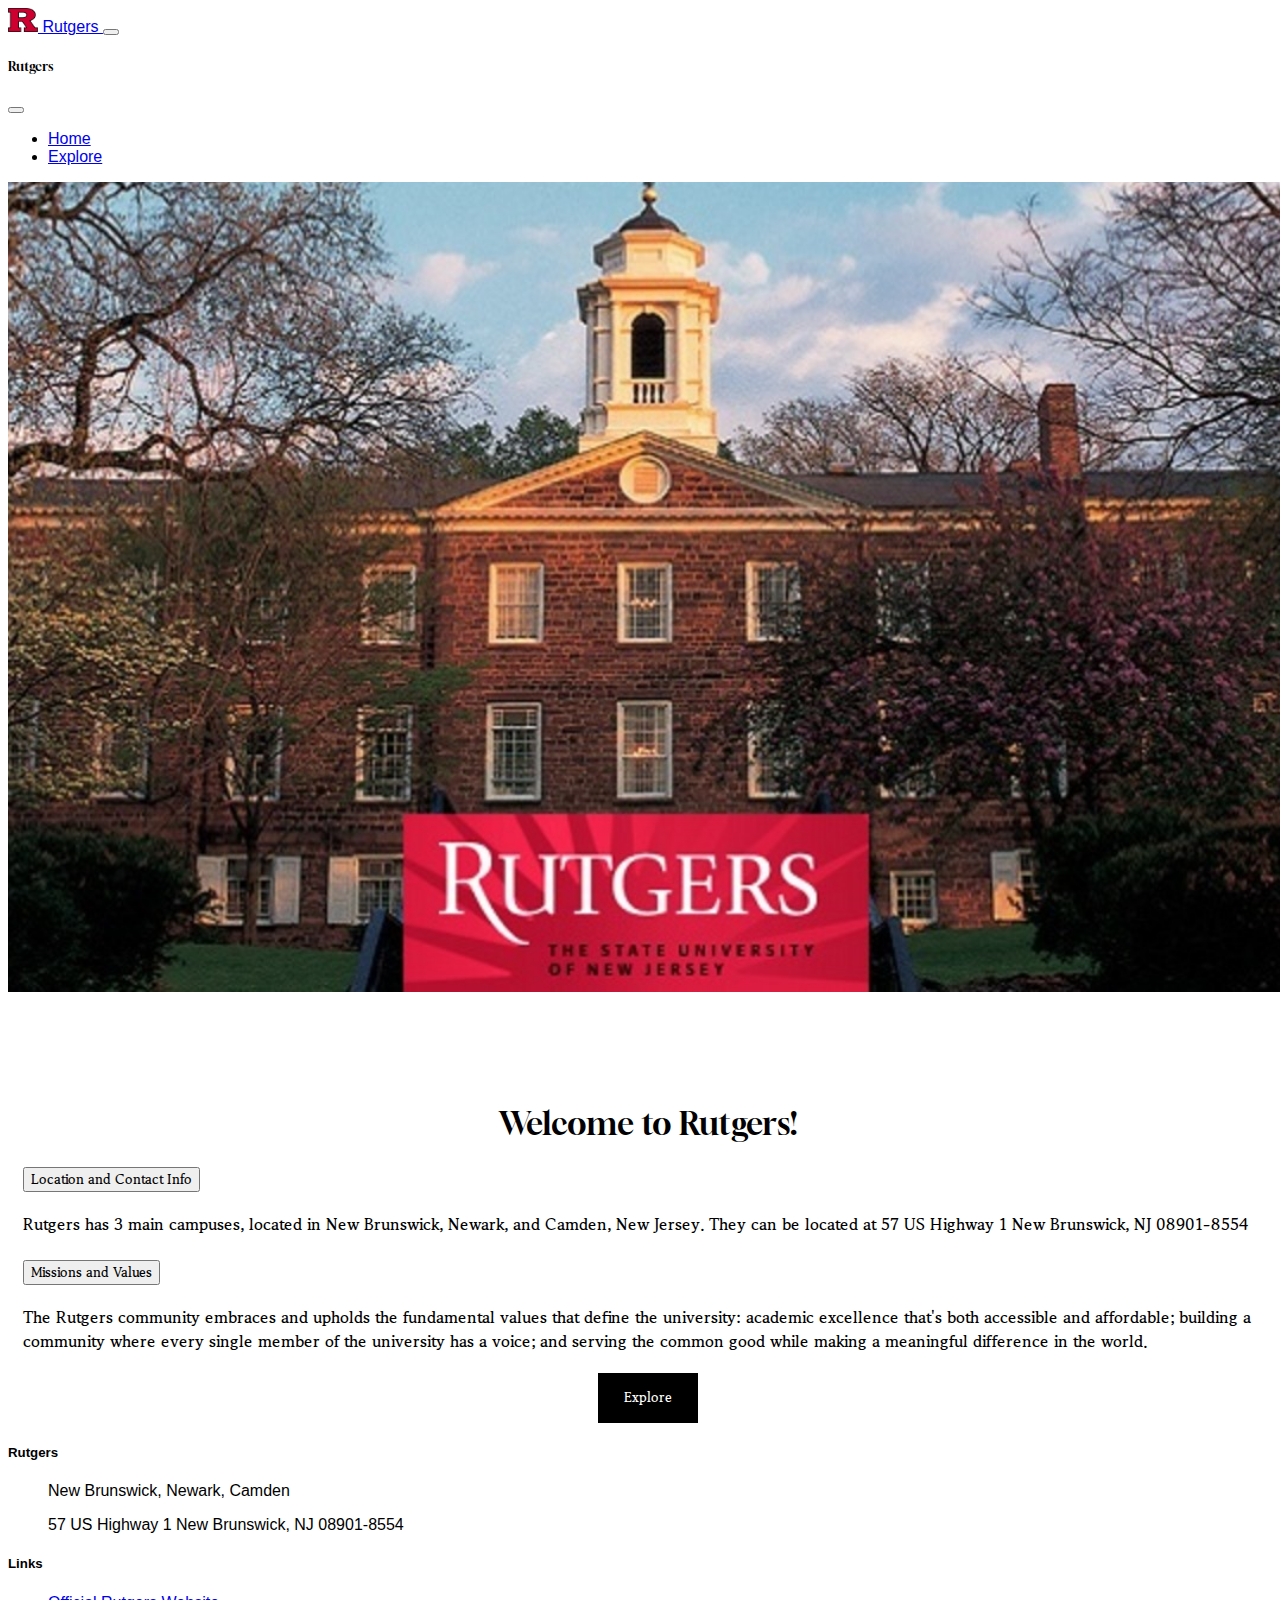
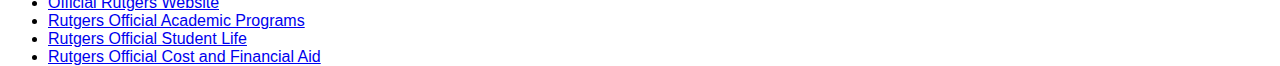
==== commit cef3fdab: "good job done" ====
--- a/index.html
+++ b/index.html
@@ -94,7 +94,7 @@
         </div>
 
         
-        <button class="home-btn main-txt" type="button"><a class="a1" href="explore.html">Button</a></button>
+        <button class="home-btn main-txt" type="button"><a class="a1" href="explore.html">Explore</a></button>
 
         </main>
 
@@ -127,6 +127,15 @@
                     <li>
                       <a href="https://www.rutgers.edu/" class="text-body">Official Rutgers Website</a>
                     </li>
+                    <li>
+                      <a href="https://www.rutgers.edu/academics" class="text-body">Rutgers Official Academic Programs</a>
+                    </li>
+                    <li>
+                      <a href="https://newbrunswick.rutgers.edu/student-experience" class="text-body">Rutgers Official Student Life</a>
+                    </li>
+                    <li>
+                      <a href="https://www.rutgers.edu/admissions-tuition/tuition-and-financial-aid" class="text-body">Rutgers Official Cost and Financial Aid</a>
+                    </li>
                     
                   </ul>
                 </div>
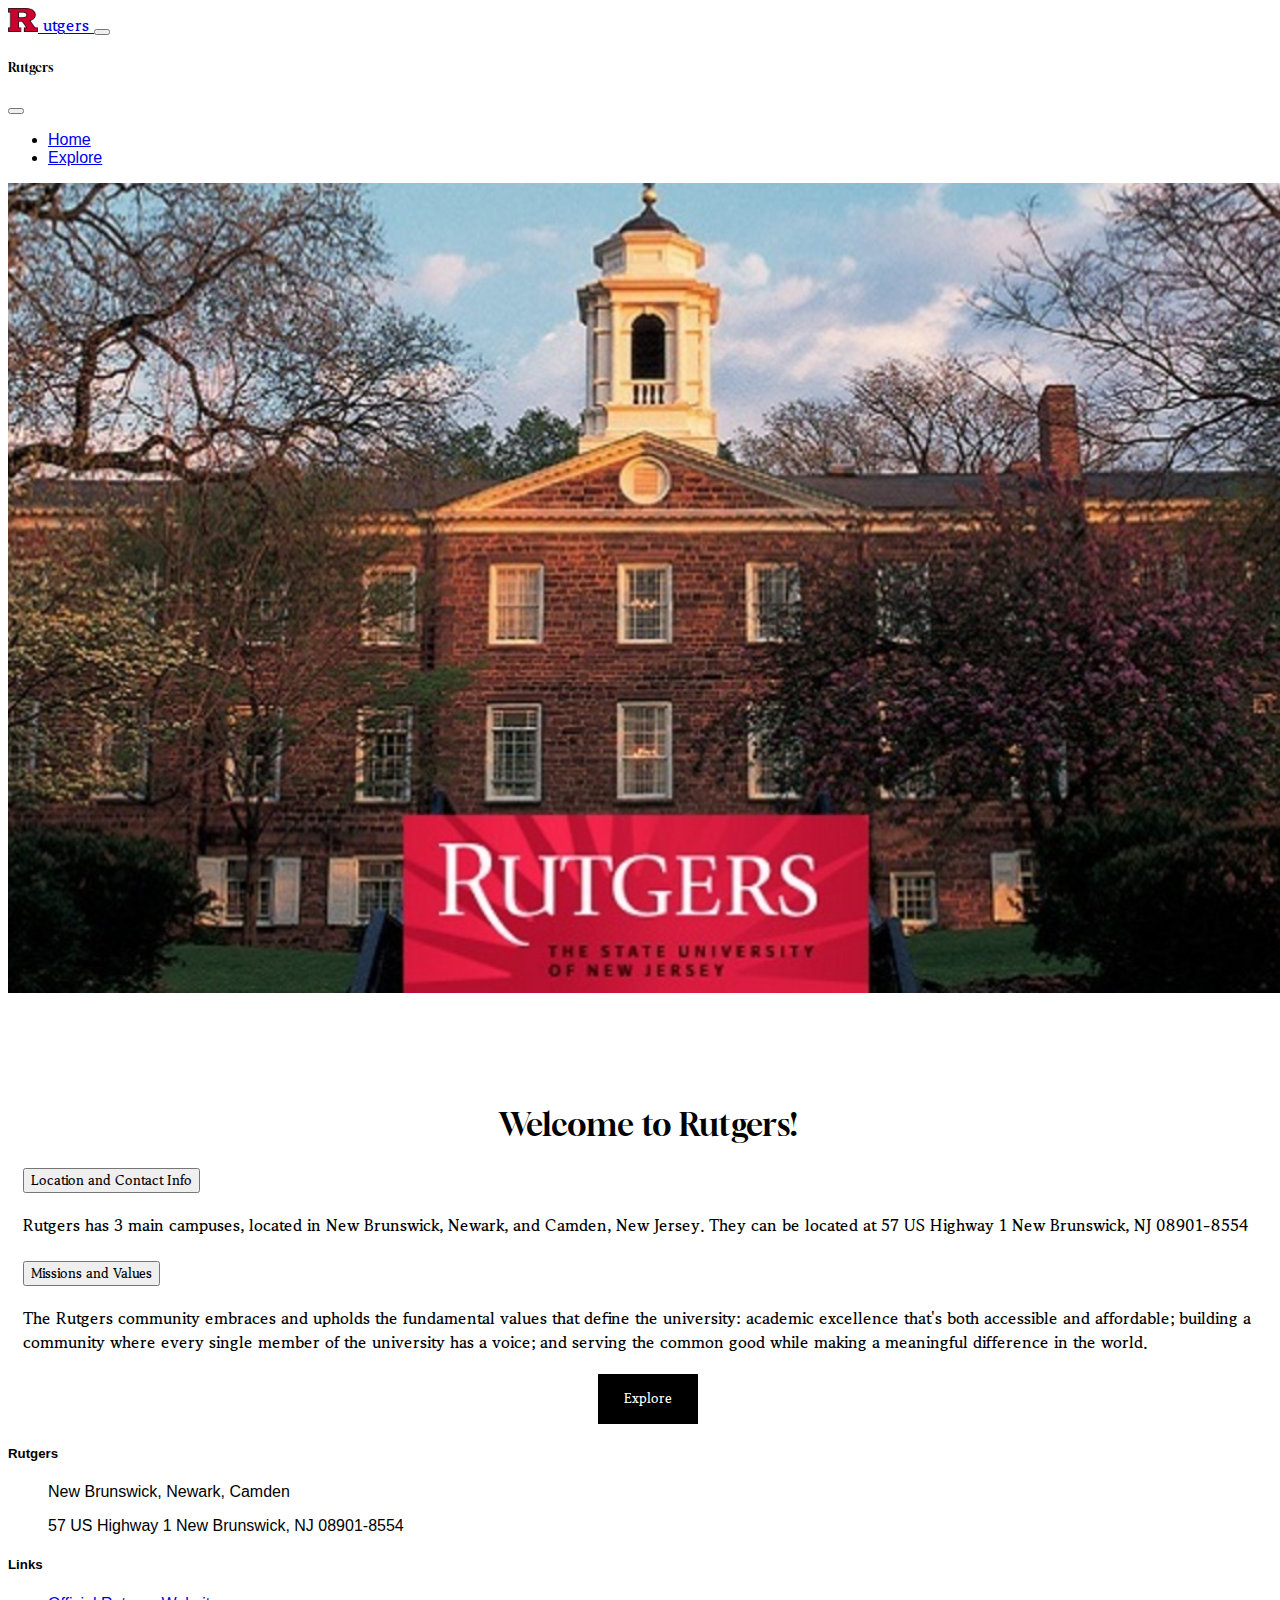
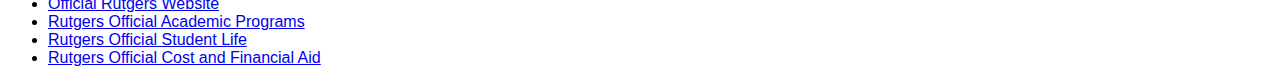
==== commit f588b040: "edited nav font" ====
--- a/index.html
+++ b/index.html
@@ -28,9 +28,9 @@
             
             <nav class="navbar bg-body-tertiary fixed-top">
                 <div class="container-fluid">
-                  <a class="navbar-brand" href="#">
+                  <a class="navbar-brand main-txt" href="#">
                     <img src="images/rutgers-logo.png" alt="Logo" width="30" height="24" class="d-inline-block align-text-top">
-                    Rutgers
+                    utgers
                   </a>
 
                   <!--navbar right side btn start-->
